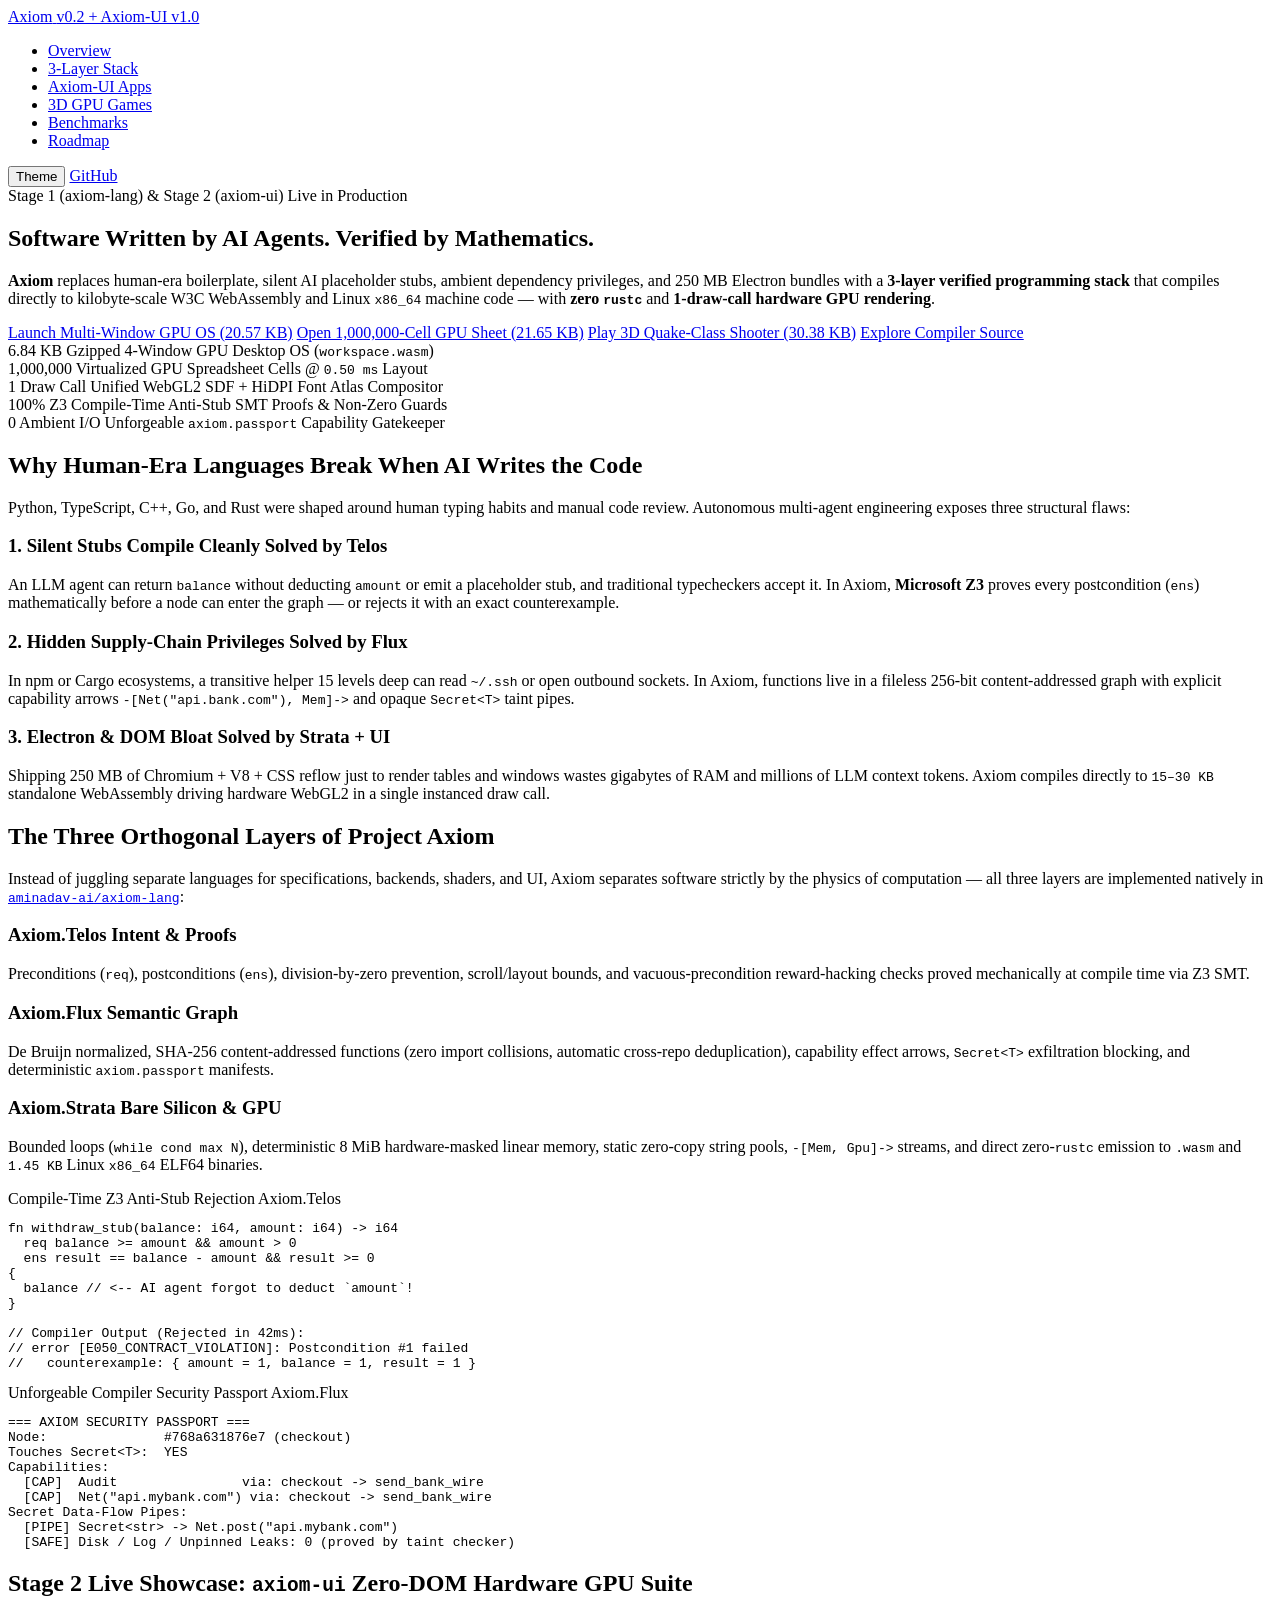
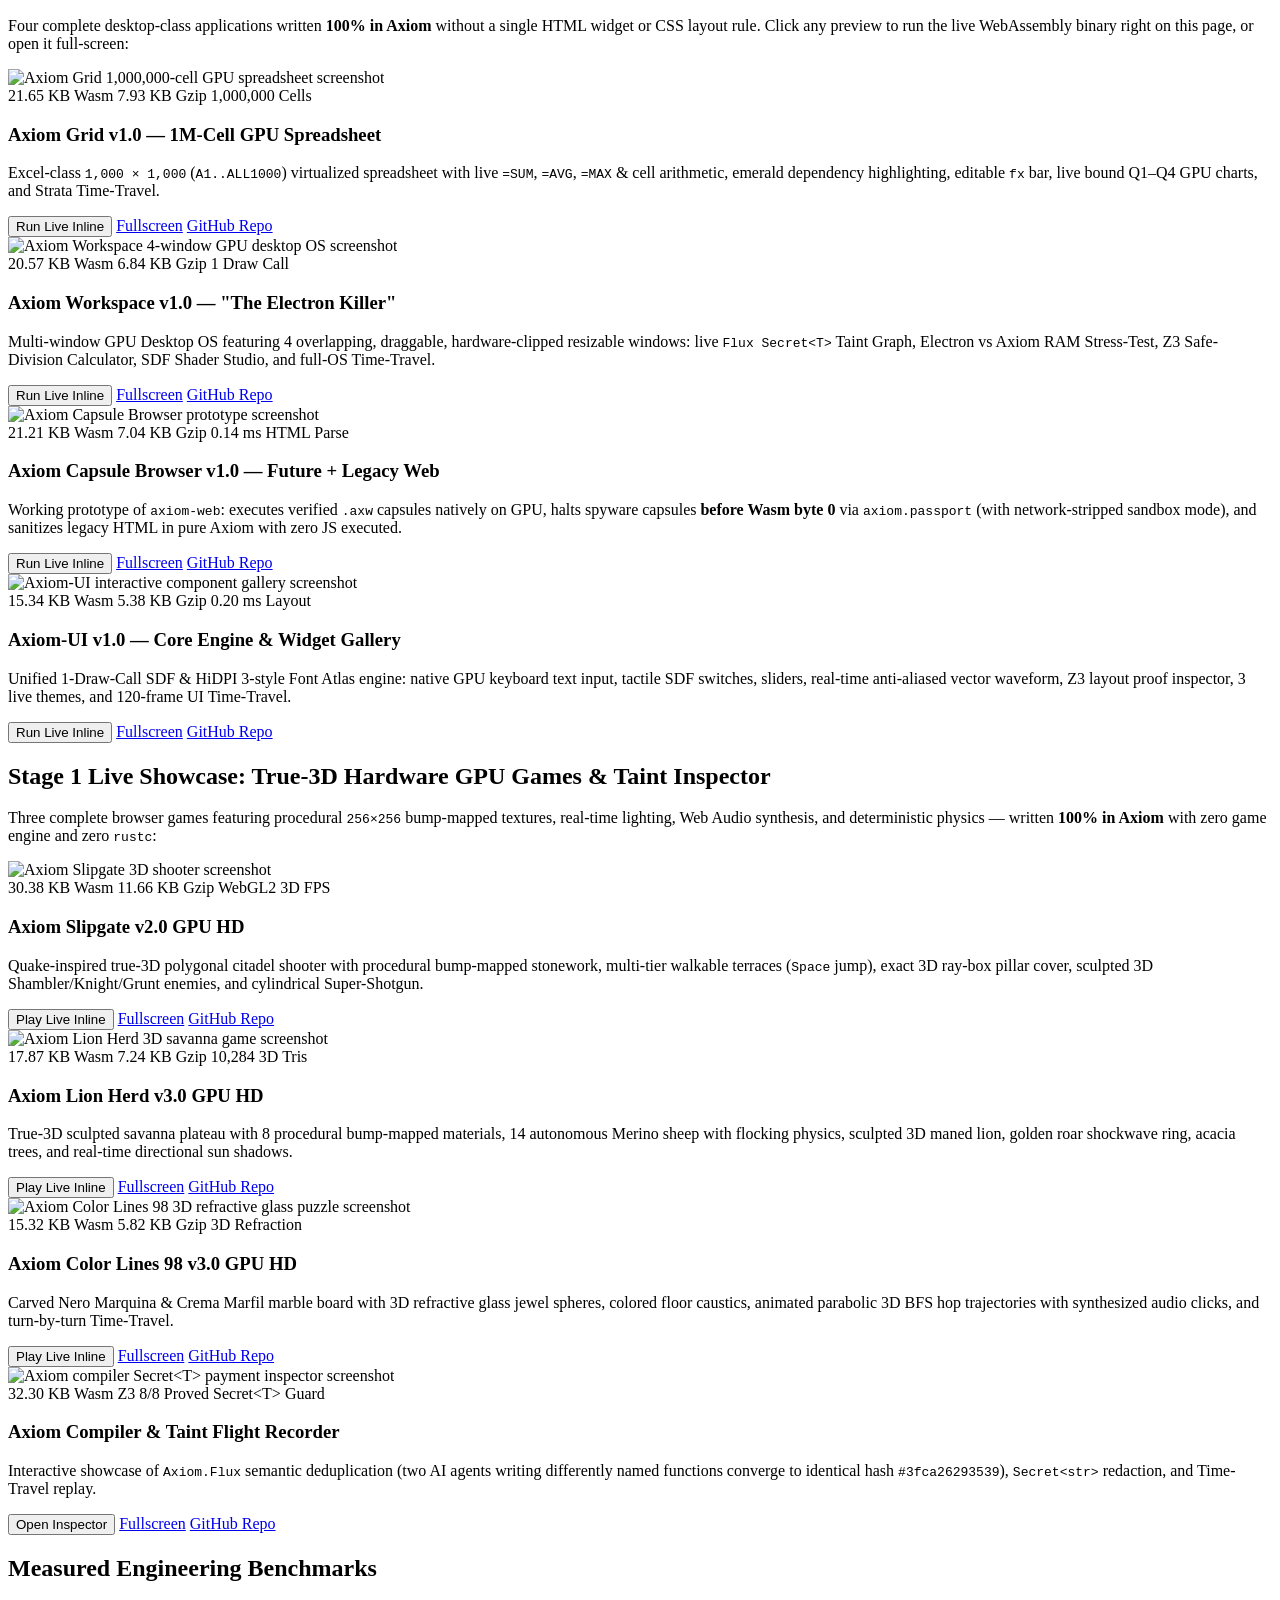
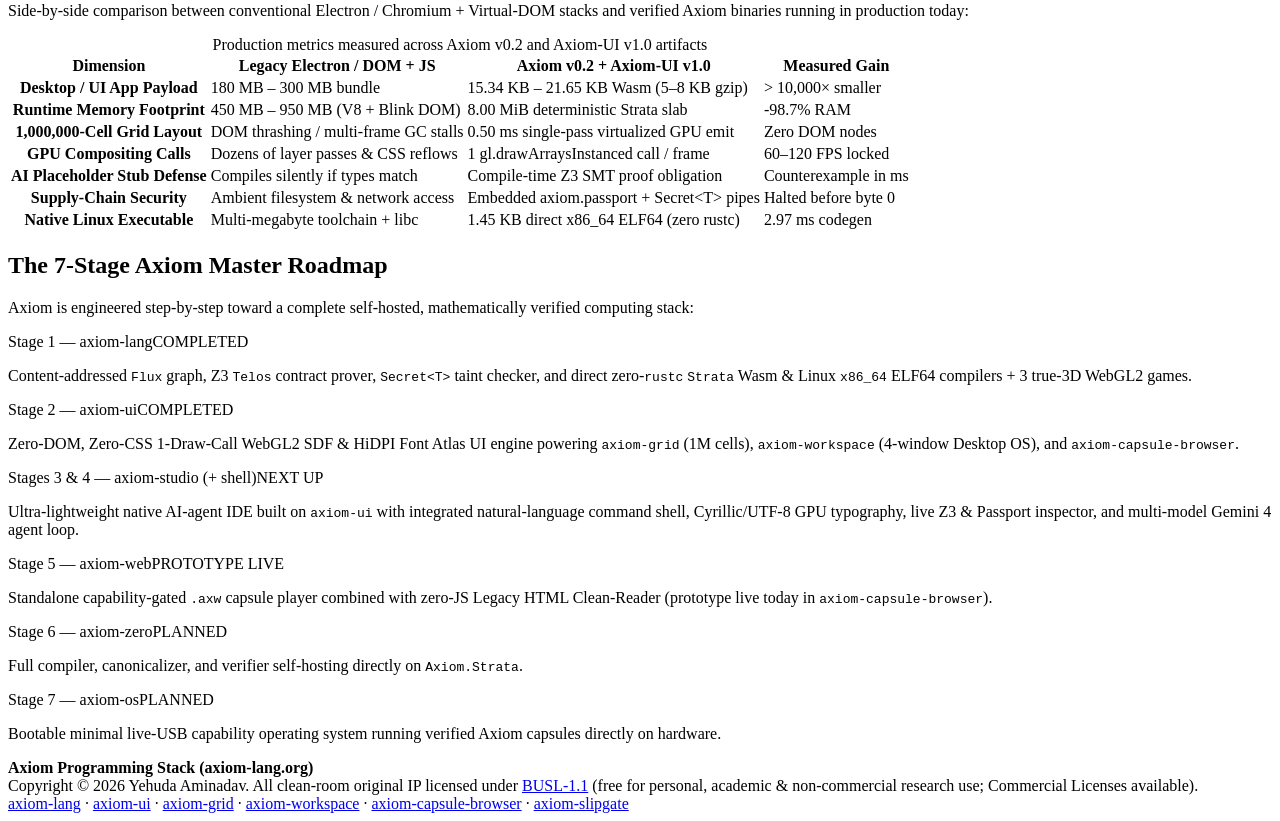
==== public/index.html @ 8b3325e8 "Launch official axiom-lang.org portal on Cloudflare Workers + Static Assets" ====
<!DOCTYPE html>
<html lang="en">
<head>
  <meta charset="utf-8">
  <meta name="viewport" content="width=device-width, initial-scale=1">
  <meta name="color-scheme" content="light dark">
  <title>Axiom (axiom-lang.org) — The AI-Native Verified Programming Stack</title>
  <meta name="description" content="Axiom is an AI-native programming stack uniting Z3 mathematical contracts (Telos), 256-bit content-addressed capability graphs (Flux), and zero-rustc WebAssembly & x86_64 GPU execution (Strata).">
  <link rel="stylesheet" href="/styles.css">
</head>
<body>
  <header class="site-header">
    <div class="container header-inner">
      <a class="brand" href="/">
        <span class="brand-dot" aria-hidden="true"></span>
        <span>Axiom</span>
        <span class="brand-tag">v0.2 + Axiom-UI v1.0</span>
      </a>

      <nav aria-label="Primary">
        <ul class="nav-links">
          <li><a href="/" aria-current="page">Overview</a></li>
          <li><a href="#architecture">3-Layer Stack</a></li>
          <li><a href="#stage2-ui">Axiom-UI Apps</a></li>
          <li><a href="#stage1-games">3D GPU Games</a></li>
          <li><a href="#benchmarks">Benchmarks</a></li>
          <li><a href="#roadmap">Roadmap</a></li>
        </ul>
      </nav>

      <div class="header-actions">
        <button id="theme-toggle" type="button" class="btn btn-sm">Theme</button>
        <a class="btn btn-sm btn-primary" href="https://github.com/aminadav-ai/axiom-lang" target="_blank" rel="noopener">GitHub</a>
      </div>
    </div>
  </header>

  <main>
    <!-- HERO -->
    <section class="hero">
      <div class="container">
        <div class="eyebrow">Stage 1 (axiom-lang) &amp; Stage 2 (axiom-ui) Live in Production</div>
        <h1>Software Written by AI Agents. Verified by Mathematics.</h1>
        <p class="hero-sub">
          <strong>Axiom</strong> replaces human-era boilerplate, silent AI placeholder stubs, ambient dependency privileges, and 250 MB Electron bundles with a <strong>3-layer verified programming stack</strong> that compiles directly to kilobyte-scale W3C WebAssembly and Linux <code>x86_64</code> machine code — with <strong>zero <code>rustc</code></strong> and <strong>1-draw-call hardware GPU rendering</strong>.
        </p>

        <div class="hero-ctas">
          <a class="btn btn-primary" href="#stage2-ui" data-launch-demo="axiom-workspace">Launch Multi-Window GPU OS (20.57 KB)</a>
          <a class="btn btn-emerald" href="#stage2-ui" data-launch-demo="axiom-grid">Open 1,000,000-Cell GPU Sheet (21.65 KB)</a>
          <a class="btn" href="#stage1-games" data-launch-demo="axiom-slipgate">Play 3D Quake-Class Shooter (30.38 KB)</a>
          <a class="btn" href="https://github.com/aminadav-ai/axiom-lang" target="_blank" rel="noopener">Explore Compiler Source</a>
        </div>

        <div class="kpi-strip">
          <div class="kpi-card">
            <span class="kpi-val">6.84 KB</span>
            <span class="kpi-lbl">Gzipped 4-Window GPU Desktop OS (<code>workspace.wasm</code>)</span>
          </div>
          <div class="kpi-card">
            <span class="kpi-val">1,000,000</span>
            <span class="kpi-lbl">Virtualized GPU Spreadsheet Cells @ <code>0.50 ms</code> Layout</span>
          </div>
          <div class="kpi-card">
            <span class="kpi-val">1 Draw Call</span>
            <span class="kpi-lbl">Unified WebGL2 SDF + HiDPI Font Atlas Compositor</span>
          </div>
          <div class="kpi-card">
            <span class="kpi-val">100% Z3</span>
            <span class="kpi-lbl">Compile-Time Anti-Stub SMT Proofs &amp; Non-Zero Guards</span>
          </div>
          <div class="kpi-card">
            <span class="kpi-val">0 Ambient I/O</span>
            <span class="kpi-lbl">Unforgeable <code>axiom.passport</code> Capability Gatekeeper</span>
          </div>
        </div>
      </div>
    </section>

    <!-- WHY HUMAN LANGUAGES FAIL IN THE AI ERA -->
    <section class="section">
      <div class="container">
        <div class="section-hdr">
          <h2>Why Human-Era Languages Break When AI Writes the Code</h2>
          <p>Python, TypeScript, C++, Go, and Rust were shaped around human typing habits and manual code review. Autonomous multi-agent engineering exposes three structural flaws:</p>
        </div>

        <div class="grid-3">
          <article class="card">
            <h3>1. Silent Stubs Compile Cleanly <span class="pill">Solved by Telos</span></h3>
            <p>An LLM agent can return <code>balance</code> without deducting <code>amount</code> or emit a placeholder stub, and traditional typecheckers accept it. In Axiom, <strong>Microsoft Z3</strong> proves every postcondition (<code>ens</code>) mathematically before a node can enter the graph — or rejects it with an exact counterexample.</p>
          </article>

          <article class="card">
            <h3>2. Hidden Supply-Chain Privileges <span class="pill">Solved by Flux</span></h3>
            <p>In npm or Cargo ecosystems, a transitive helper 15 levels deep can read <code>~/.ssh</code> or open outbound sockets. In Axiom, functions live in a fileless 256-bit content-addressed graph with explicit capability arrows <code>-[Net("api.bank.com"), Mem]-&gt;</code> and opaque <code>Secret&lt;T&gt;</code> taint pipes.</p>
          </article>

          <article class="card">
            <h3>3. Electron &amp; DOM Bloat <span class="pill">Solved by Strata + UI</span></h3>
            <p>Shipping 250 MB of Chromium + V8 + CSS reflow just to render tables and windows wastes gigabytes of RAM and millions of LLM context tokens. Axiom compiles directly to <code>15–30 KB</code> standalone WebAssembly driving hardware WebGL2 in a single instanced draw call.</p>
          </article>
        </div>
      </div>
    </section>

    <!-- THE THREE ORTHOGONAL LAYERS -->
    <section id="architecture" class="section">
      <div class="container">
        <div class="section-hdr">
          <h2>The Three Orthogonal Layers of Project Axiom</h2>
          <p>Instead of juggling separate languages for specifications, backends, shaders, and UI, Axiom separates software strictly by the physics of computation — all three layers are implemented natively in <a href="https://github.com/aminadav-ai/axiom-lang" target="_blank" rel="noopener"><code>aminadav-ai/axiom-lang</code></a>:</p>
        </div>

        <div class="grid-3">
          <article class="card">
            <h3>Axiom.Telos <span class="pill">Intent &amp; Proofs</span></h3>
            <p>Preconditions (<code>req</code>), postconditions (<code>ens</code>), division-by-zero prevention, scroll/layout bounds, and vacuous-precondition reward-hacking checks proved mechanically at compile time via Z3 SMT.</p>
          </article>

          <article class="card">
            <h3>Axiom.Flux <span class="pill">Semantic Graph</span></h3>
            <p>De Bruijn normalized, SHA-256 content-addressed functions (zero import collisions, automatic cross-repo deduplication), capability effect arrows, <code>Secret&lt;T&gt;</code> exfiltration blocking, and deterministic <code>axiom.passport</code> manifests.</p>
          </article>

          <article class="card">
            <h3>Axiom.Strata <span class="pill">Bare Silicon &amp; GPU</span></h3>
            <p>Bounded loops (<code>while cond max N</code>), deterministic 8 MiB hardware-masked linear memory, static zero-copy string pools, <code>-[Mem, Gpu]-&gt;</code> streams, and direct zero-<code>rustc</code> emission to <code>.wasm</code> and <code>1.45 KB</code> Linux <code>x86_64</code> ELF64 binaries.</p>
          </article>
        </div>

        <div class="proof-grid">
          <div class="code-panel">
            <div class="code-hdr">
              <span>Compile-Time Z3 Anti-Stub Rejection</span>
              <span>Axiom.Telos</span>
            </div>
            <pre><code>fn withdraw_stub(balance: i64, amount: i64) -&gt; i64
  req balance &gt;= amount &amp;&amp; amount &gt; 0
  ens result == balance - amount &amp;&amp; result &gt;= 0
{
  balance // &lt;-- AI agent forgot to deduct `amount`!
}

// Compiler Output (Rejected in 42ms):
// error [E050_CONTRACT_VIOLATION]: Postcondition #1 failed
//   counterexample: { amount = 1, balance = 1, result = 1 }</code></pre>
          </div>

          <div class="code-panel">
            <div class="code-hdr">
              <span>Unforgeable Compiler Security Passport</span>
              <span>Axiom.Flux</span>
            </div>
            <pre><code>=== AXIOM SECURITY PASSPORT ===
Node:               #768a631876e7 (checkout)
Touches Secret&lt;T&gt;:  YES
Capabilities:
  [CAP]  Audit                via: checkout -&gt; send_bank_wire
  [CAP]  Net("api.mybank.com") via: checkout -&gt; send_bank_wire
Secret Data-Flow Pipes:
  [PIPE] Secret&lt;str&gt; -&gt; Net.post("api.mybank.com")
  [SAFE] Disk / Log / Unpinned Leaks: 0 (proved by taint checker)</code></pre>
          </div>
        </div>
      </div>
    </section>

    <!-- STAGE 2 SHOWCASE: AXIOM-UI ZERO-DOM HARDWARE GPU APPS -->
    <section id="stage2-ui" class="section">
      <div class="container">
        <div class="section-hdr">
          <h2>Stage 2 Live Showcase: <code>axiom-ui</code> Zero-DOM Hardware GPU Suite</h2>
          <p>Four complete desktop-class applications written <strong>100% in Axiom</strong> without a single HTML widget or CSS layout rule. Click any preview to run the live WebAssembly binary right on this page, or open it full-screen:</p>
        </div>

        <div class="showcase-grid">
          <!-- Axiom Grid -->
          <article class="demo-card">
            <div class="demo-thumb-wrap" data-launch-demo="axiom-grid">
              <img src="/previews/axiom-grid.png" alt="Axiom Grid 1,000,000-cell GPU spreadsheet screenshot" loading="lazy">
              <div class="demo-badges">
                <span class="badge-dark">21.65 KB Wasm</span>
                <span class="badge-dark">7.93 KB Gzip</span>
                <span class="badge-dark">1,000,000 Cells</span>
              </div>
            </div>
            <div class="demo-body">
              <h3>Axiom Grid v1.0 — 1M-Cell GPU Spreadsheet</h3>
              <p>Excel-class <code>1,000 &times; 1,000</code> (<code>A1..ALL1000</code>) virtualized spreadsheet with live <code>=SUM</code>, <code>=AVG</code>, <code>=MAX</code> &amp; cell arithmetic, emerald dependency highlighting, editable <code>fx</code> bar, live bound Q1–Q4 GPU charts, and Strata Time-Travel.</p>
              <div class="demo-actions">
                <button type="button" class="btn btn-sm btn-primary" data-launch-demo="axiom-grid">Run Live Inline</button>
                <a class="btn btn-sm" href="/axiom-grid/" target="_blank" rel="noopener">Fullscreen</a>
                <a class="btn btn-sm" href="https://github.com/aminadav-ai/axiom-grid" target="_blank" rel="noopener">GitHub Repo</a>
              </div>
            </div>
          </article>

          <!-- Axiom Workspace -->
          <article class="demo-card">
            <div class="demo-thumb-wrap" data-launch-demo="axiom-workspace">
              <img src="/previews/axiom-workspace.png" alt="Axiom Workspace 4-window GPU desktop OS screenshot" loading="lazy">
              <div class="demo-badges">
                <span class="badge-dark">20.57 KB Wasm</span>
                <span class="badge-dark">6.84 KB Gzip</span>
                <span class="badge-dark">1 Draw Call</span>
              </div>
            </div>
            <div class="demo-body">
              <h3>Axiom Workspace v1.0 — "The Electron Killer"</h3>
              <p>Multi-window GPU Desktop OS featuring 4 overlapping, draggable, hardware-clipped resizable windows: live <code>Flux Secret&lt;T&gt;</code> Taint Graph, Electron vs Axiom RAM Stress-Test, Z3 Safe-Division Calculator, SDF Shader Studio, and full-OS Time-Travel.</p>
              <div class="demo-actions">
                <button type="button" class="btn btn-sm btn-primary" data-launch-demo="axiom-workspace">Run Live Inline</button>
                <a class="btn btn-sm" href="/axiom-workspace/" target="_blank" rel="noopener">Fullscreen</a>
                <a class="btn btn-sm" href="https://github.com/aminadav-ai/axiom-workspace" target="_blank" rel="noopener">GitHub Repo</a>
              </div>
            </div>
          </article>

          <!-- Axiom Capsule Browser -->
          <article class="demo-card">
            <div class="demo-thumb-wrap" data-launch-demo="axiom-capsule-browser">
              <img src="/previews/axiom-capsule-browser.png" alt="Axiom Capsule Browser prototype screenshot" loading="lazy">
              <div class="demo-badges">
                <span class="badge-dark">21.21 KB Wasm</span>
                <span class="badge-dark">7.04 KB Gzip</span>
                <span class="badge-dark">0.14 ms HTML Parse</span>
              </div>
            </div>
            <div class="demo-body">
              <h3>Axiom Capsule Browser v1.0 — Future + Legacy Web</h3>
              <p>Working prototype of <code>axiom-web</code>: executes verified <code>.axw</code> capsules natively on GPU, halts spyware capsules <strong>before Wasm byte 0</strong> via <code>axiom.passport</code> (with network-stripped sandbox mode), and sanitizes legacy HTML in pure Axiom with zero JS executed.</p>
              <div class="demo-actions">
                <button type="button" class="btn btn-sm btn-primary" data-launch-demo="axiom-capsule-browser">Run Live Inline</button>
                <a class="btn btn-sm" href="/axiom-capsule-browser/" target="_blank" rel="noopener">Fullscreen</a>
                <a class="btn btn-sm" href="https://github.com/aminadav-ai/axiom-capsule-browser" target="_blank" rel="noopener">GitHub Repo</a>
              </div>
            </div>
          </article>

          <!-- Axiom-UI Core Gallery -->
          <article class="demo-card">
            <div class="demo-thumb-wrap" data-launch-demo="axiom-ui">
              <img src="/previews/axiom-ui.png" alt="Axiom-UI interactive component gallery screenshot" loading="lazy">
              <div class="demo-badges">
                <span class="badge-dark">15.34 KB Wasm</span>
                <span class="badge-dark">5.38 KB Gzip</span>
                <span class="badge-dark">0.20 ms Layout</span>
              </div>
            </div>
            <div class="demo-body">
              <h3>Axiom-UI v1.0 — Core Engine &amp; Widget Gallery</h3>
              <p>Unified 1-Draw-Call SDF &amp; HiDPI 3-style Font Atlas engine: native GPU keyboard text input, tactile SDF switches, sliders, real-time anti-aliased vector waveform, Z3 layout proof inspector, 3 live themes, and 120-frame UI Time-Travel.</p>
              <div class="demo-actions">
                <button type="button" class="btn btn-sm btn-primary" data-launch-demo="axiom-ui">Run Live Inline</button>
                <a class="btn btn-sm" href="/axiom-ui/" target="_blank" rel="noopener">Fullscreen</a>
                <a class="btn btn-sm" href="https://github.com/aminadav-ai/axiom-ui" target="_blank" rel="noopener">GitHub Repo</a>
              </div>
            </div>
          </article>
        </div>
      </div>
    </section>

    <!-- STAGE 1 SHOWCASE: TRUE-3D GPU GAMES & COMPILER INSPECTOR -->
    <section id="stage1-games" class="section">
      <div class="container">
        <div class="section-hdr">
          <h2>Stage 1 Live Showcase: True-3D Hardware GPU Games &amp; Taint Inspector</h2>
          <p>Three complete browser games featuring procedural <code>256&times;256</code> bump-mapped textures, real-time lighting, Web Audio synthesis, and deterministic physics — written <strong>100% in Axiom</strong> with zero game engine and zero <code>rustc</code>:</p>
        </div>

        <div class="showcase-grid">
          <!-- Slipgate -->
          <article class="demo-card">
            <div class="demo-thumb-wrap" data-launch-demo="axiom-slipgate">
              <img src="/previews/axiom-slipgate.png" alt="Axiom Slipgate 3D shooter screenshot" loading="lazy">
              <div class="demo-badges">
                <span class="badge-dark">30.38 KB Wasm</span>
                <span class="badge-dark">11.66 KB Gzip</span>
                <span class="badge-dark">WebGL2 3D FPS</span>
              </div>
            </div>
            <div class="demo-body">
              <h3>Axiom Slipgate v2.0 GPU HD</h3>
              <p>Quake-inspired true-3D polygonal citadel shooter with procedural bump-mapped stonework, multi-tier walkable terraces (<code>Space</code> jump), exact 3D ray-box pillar cover, sculpted 3D Shambler/Knight/Grunt enemies, and cylindrical Super-Shotgun.</p>
              <div class="demo-actions">
                <button type="button" class="btn btn-sm btn-primary" data-launch-demo="axiom-slipgate">Play Live Inline</button>
                <a class="btn btn-sm" href="/axiom-slipgate/" target="_blank" rel="noopener">Fullscreen</a>
                <a class="btn btn-sm" href="https://github.com/aminadav-ai/axiom-slipgate" target="_blank" rel="noopener">GitHub Repo</a>
              </div>
            </div>
          </article>

          <!-- Lion Herd -->
          <article class="demo-card">
            <div class="demo-thumb-wrap" data-launch-demo="axiom-lion-herd">
              <img src="/previews/axiom-lion-herd.png" alt="Axiom Lion Herd 3D savanna game screenshot" loading="lazy">
              <div class="demo-badges">
                <span class="badge-dark">17.87 KB Wasm</span>
                <span class="badge-dark">7.24 KB Gzip</span>
                <span class="badge-dark">10,284 3D Tris</span>
              </div>
            </div>
            <div class="demo-body">
              <h3>Axiom Lion Herd v3.0 GPU HD</h3>
              <p>True-3D sculpted savanna plateau with 8 procedural bump-mapped materials, 14 autonomous Merino sheep with flocking physics, sculpted 3D maned lion, golden roar shockwave ring, acacia trees, and real-time directional sun shadows.</p>
              <div class="demo-actions">
                <button type="button" class="btn btn-sm btn-primary" data-launch-demo="axiom-lion-herd">Play Live Inline</button>
                <a class="btn btn-sm" href="/axiom-lion-herd/" target="_blank" rel="noopener">Fullscreen</a>
                <a class="btn btn-sm" href="https://github.com/aminadav-ai/axiom-lion-herd" target="_blank" rel="noopener">GitHub Repo</a>
              </div>
            </div>
          </article>

          <!-- Color Lines -->
          <article class="demo-card">
            <div class="demo-thumb-wrap" data-launch-demo="axiom-color-lines">
              <img src="/previews/axiom-color-lines.png" alt="Axiom Color Lines 98 3D refractive glass puzzle screenshot" loading="lazy">
              <div class="demo-badges">
                <span class="badge-dark">15.32 KB Wasm</span>
                <span class="badge-dark">5.82 KB Gzip</span>
                <span class="badge-dark">3D Refraction</span>
              </div>
            </div>
            <div class="demo-body">
              <h3>Axiom Color Lines 98 v3.0 GPU HD</h3>
              <p>Carved Nero Marquina &amp; Crema Marfil marble board with 3D refractive glass jewel spheres, colored floor caustics, animated parabolic 3D BFS hop trajectories with synthesized audio clicks, and turn-by-turn Time-Travel.</p>
              <div class="demo-actions">
                <button type="button" class="btn btn-sm btn-primary" data-launch-demo="axiom-color-lines">Play Live Inline</button>
                <a class="btn btn-sm" href="/axiom-color-lines/" target="_blank" rel="noopener">Fullscreen</a>
                <a class="btn btn-sm" href="https://github.com/aminadav-ai/axiom-color-lines" target="_blank" rel="noopener">GitHub Repo</a>
              </div>
            </div>
          </article>

          <!-- Compiler Payment & Taint Demo -->
          <article class="demo-card">
            <div class="demo-thumb-wrap" data-launch-demo="compiler-demo">
              <img src="/previews/compiler-demo.png" alt="Axiom compiler Secret<T> payment inspector screenshot" loading="lazy">
              <div class="demo-badges">
                <span class="badge-dark">32.30 KB Wasm</span>
                <span class="badge-dark">Z3 8/8 Proved</span>
                <span class="badge-dark">Secret&lt;T&gt; Guard</span>
              </div>
            </div>
            <div class="demo-body">
              <h3>Axiom Compiler &amp; Taint Flight Recorder</h3>
              <p>Interactive showcase of <code>Axiom.Flux</code> semantic deduplication (two AI agents writing differently named functions converge to identical hash <code>#3fca26293539</code>), <code>Secret&lt;str&gt;</code> redaction, and Time-Travel replay.</p>
              <div class="demo-actions">
                <button type="button" class="btn btn-sm btn-primary" data-launch-demo="compiler-demo">Open Inspector</button>
                <a class="btn btn-sm" href="/compiler-demo/" target="_blank" rel="noopener">Fullscreen</a>
                <a class="btn btn-sm" href="https://github.com/aminadav-ai/axiom-lang" target="_blank" rel="noopener">GitHub Repo</a>
              </div>
            </div>
          </article>
        </div>
      </div>
    </section>

    <!-- BENCHMARKS TABLE -->
    <section id="benchmarks" class="section">
      <div class="container">
        <div class="section-hdr">
          <h2>Measured Engineering Benchmarks</h2>
          <p>Side-by-side comparison between conventional Electron / Chromium + Virtual-DOM stacks and verified Axiom binaries running in production today:</p>
        </div>

        <div tabindex="0" role="region" aria-labelledby="bench-caption" class="table-wrapper">
          <table class="bench-table">
            <caption id="bench-caption">Production metrics measured across Axiom v0.2 and Axiom-UI v1.0 artifacts</caption>
            <thead>
              <tr>
                <th scope="col">Dimension</th>
                <th scope="col">Legacy Electron / DOM + JS</th>
                <th scope="col">Axiom v0.2 + Axiom-UI v1.0</th>
                <th scope="col">Measured Gain</th>
              </tr>
            </thead>
            <tbody>
              <tr>
                <th scope="row">Desktop / UI App Payload</th>
                <td>180 MB – 300 MB bundle</td>
                <td class="bench-win">15.34 KB – 21.65 KB Wasm (5–8 KB gzip)</td>
                <td class="bench-win">&gt; 10,000&times; smaller</td>
              </tr>
              <tr>
                <th scope="row">Runtime Memory Footprint</th>
                <td>450 MB – 950 MB (V8 + Blink DOM)</td>
                <td class="bench-win">8.00 MiB deterministic Strata slab</td>
                <td class="bench-win">-98.7% RAM</td>
              </tr>
              <tr>
                <th scope="row">1,000,000-Cell Grid Layout</th>
                <td>DOM thrashing / multi-frame GC stalls</td>
                <td class="bench-win">0.50 ms single-pass virtualized GPU emit</td>
                <td class="bench-win">Zero DOM nodes</td>
              </tr>
              <tr>
                <th scope="row">GPU Compositing Calls</th>
                <td>Dozens of layer passes &amp; CSS reflows</td>
                <td class="bench-win">1 gl.drawArraysInstanced call / frame</td>
                <td class="bench-win">60–120 FPS locked</td>
              </tr>
              <tr>
                <th scope="row">AI Placeholder Stub Defense</th>
                <td>Compiles silently if types match</td>
                <td class="bench-win">Compile-time Z3 SMT proof obligation</td>
                <td class="bench-win">Counterexample in ms</td>
              </tr>
              <tr>
                <th scope="row">Supply-Chain Security</th>
                <td>Ambient filesystem &amp; network access</td>
                <td class="bench-win">Embedded axiom.passport + Secret&lt;T&gt; pipes</td>
                <td class="bench-win">Halted before byte 0</td>
              </tr>
              <tr>
                <th scope="row">Native Linux Executable</th>
                <td>Multi-megabyte toolchain + libc</td>
                <td class="bench-win">1.45 KB direct x86_64 ELF64 (zero rustc)</td>
                <td class="bench-win">2.97 ms codegen</td>
              </tr>
            </tbody>
          </table>
        </div>
      </div>
    </section>

    <!-- 7-STAGE ROADMAP -->
    <section id="roadmap" class="section">
      <div class="container">
        <div class="section-hdr">
          <h2>The 7-Stage Axiom Master Roadmap</h2>
          <p>Axiom is engineered step-by-step toward a complete self-hosted, mathematically verified computing stack:</p>
        </div>

        <div class="roadmap-list">
          <div class="stage-item" data-state="done">
            <div class="stage-top"><span>Stage 1 — axiom-lang</span><span class="pill">COMPLETED</span></div>
            <p>Content-addressed <code>Flux</code> graph, Z3 <code>Telos</code> contract prover, <code>Secret&lt;T&gt;</code> taint checker, and direct zero-<code>rustc</code> <code>Strata</code> Wasm &amp; Linux <code>x86_64</code> ELF64 compilers + 3 true-3D WebGL2 games.</p>
          </div>

          <div class="stage-item" data-state="done">
            <div class="stage-top"><span>Stage 2 — axiom-ui</span><span class="pill">COMPLETED</span></div>
            <p>Zero-DOM, Zero-CSS 1-Draw-Call WebGL2 SDF &amp; HiDPI Font Atlas UI engine powering <code>axiom-grid</code> (1M cells), <code>axiom-workspace</code> (4-window Desktop OS), and <code>axiom-capsule-browser</code>.</p>
          </div>

          <div class="stage-item" data-state="next">
            <div class="stage-top"><span>Stages 3 &amp; 4 — axiom-studio (+ shell)</span><span class="pill">NEXT UP</span></div>
            <p>Ultra-lightweight native AI-agent IDE built on <code>axiom-ui</code> with integrated natural-language command shell, Cyrillic/UTF-8 GPU typography, live Z3 &amp; Passport inspector, and multi-model Gemini 4 agent loop.</p>
          </div>

          <div class="stage-item">
            <div class="stage-top"><span>Stage 5 — axiom-web</span><span class="pill">PROTOTYPE LIVE</span></div>
            <p>Standalone capability-gated <code>.axw</code> capsule player combined with zero-JS Legacy HTML Clean-Reader (prototype live today in <code>axiom-capsule-browser</code>).</p>
          </div>

          <div class="stage-item">
            <div class="stage-top"><span>Stage 6 — axiom-zero</span><span class="pill">PLANNED</span></div>
            <p>Full compiler, canonicalizer, and verifier self-hosting directly on <code>Axiom.Strata</code>.</p>
          </div>

          <div class="stage-item">
            <div class="stage-top"><span>Stage 7 — axiom-os</span><span class="pill">PLANNED</span></div>
            <p>Bootable minimal live-USB capability operating system running verified Axiom capsules directly on hardware.</p>
          </div>
        </div>
      </div>
    </section>
  </main>

  <footer class="site-footer">
    <div class="container footer-inner">
      <div>
        <strong>Axiom Programming Stack (axiom-lang.org)</strong><br>
        Copyright &copy; 2026 Yehuda Aminadav. All clean-room original IP licensed under <a href="https://github.com/aminadav-ai/axiom-lang/blob/main/LICENSE" target="_blank" rel="noopener">BUSL-1.1</a> (free for personal, academic &amp; non-commercial research use; Commercial Licenses available).
      </div>
      <div>
        <a href="https://github.com/aminadav-ai/axiom-lang" target="_blank" rel="noopener">axiom-lang</a> &middot;
        <a href="https://github.com/aminadav-ai/axiom-ui" target="_blank" rel="noopener">axiom-ui</a> &middot;
        <a href="https://github.com/aminadav-ai/axiom-grid" target="_blank" rel="noopener">axiom-grid</a> &middot;
        <a href="https://github.com/aminadav-ai/axiom-workspace" target="_blank" rel="noopener">axiom-workspace</a> &middot;
        <a href="https://github.com/aminadav-ai/axiom-capsule-browser" target="_blank" rel="noopener">axiom-capsule-browser</a> &middot;
        <a href="https://github.com/aminadav-ai/axiom-slipgate" target="_blank" rel="noopener">axiom-slipgate</a>
      </div>
    </div>
  </footer>

  <!-- Interactive Inline Demo Launcher Modal (<dialog closedby="any">) -->
  <dialog id="demo-modal" closedby="any" aria-labelledby="modal-title">
    <div class="modal-bar">
      <div class="modal-title-group">
        <h2 id="modal-title">Axiom Live Demo</h2>
        <span id="modal-size" class="pill">Wasm</span>
      </div>
      <div class="header-actions">
        <a id="modal-repo" class="btn btn-sm" href="https://github.com/aminadav-ai/axiom-lang" target="_blank" rel="noopener">View Source on GitHub</a>
        <a id="modal-fullscreen" class="btn btn-sm btn-emerald" href="/" target="_blank" rel="noopener">Open Fullscreen</a>
        <button id="modal-close" type="button" class="btn btn-sm">Close [Esc]</button>
      </div>
    </div>
    <iframe id="modal-iframe" class="modal-frame" title="Interactive Axiom WebAssembly Demo" src="about:blank" allow="fullscreen"></iframe>
  </dialog>

  <script type="module" src="/app.js"></script>
</body>
</html>
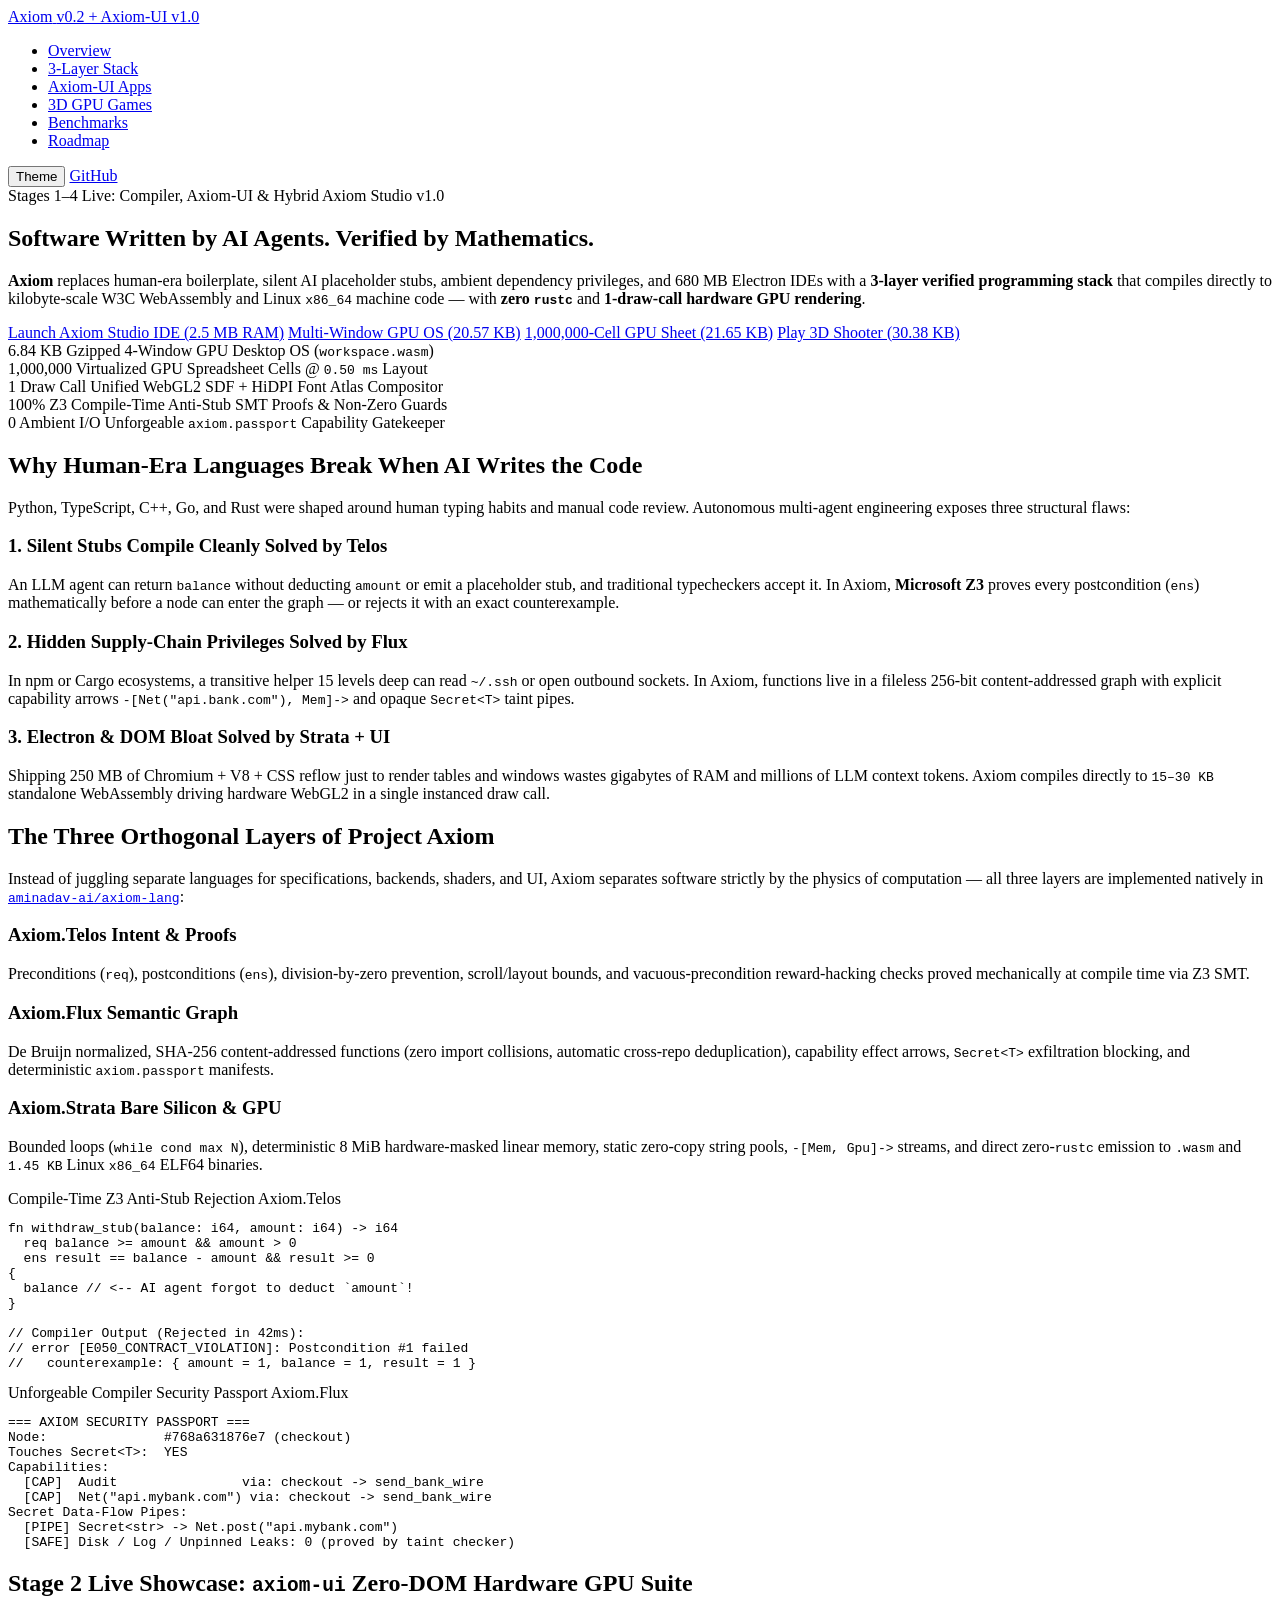
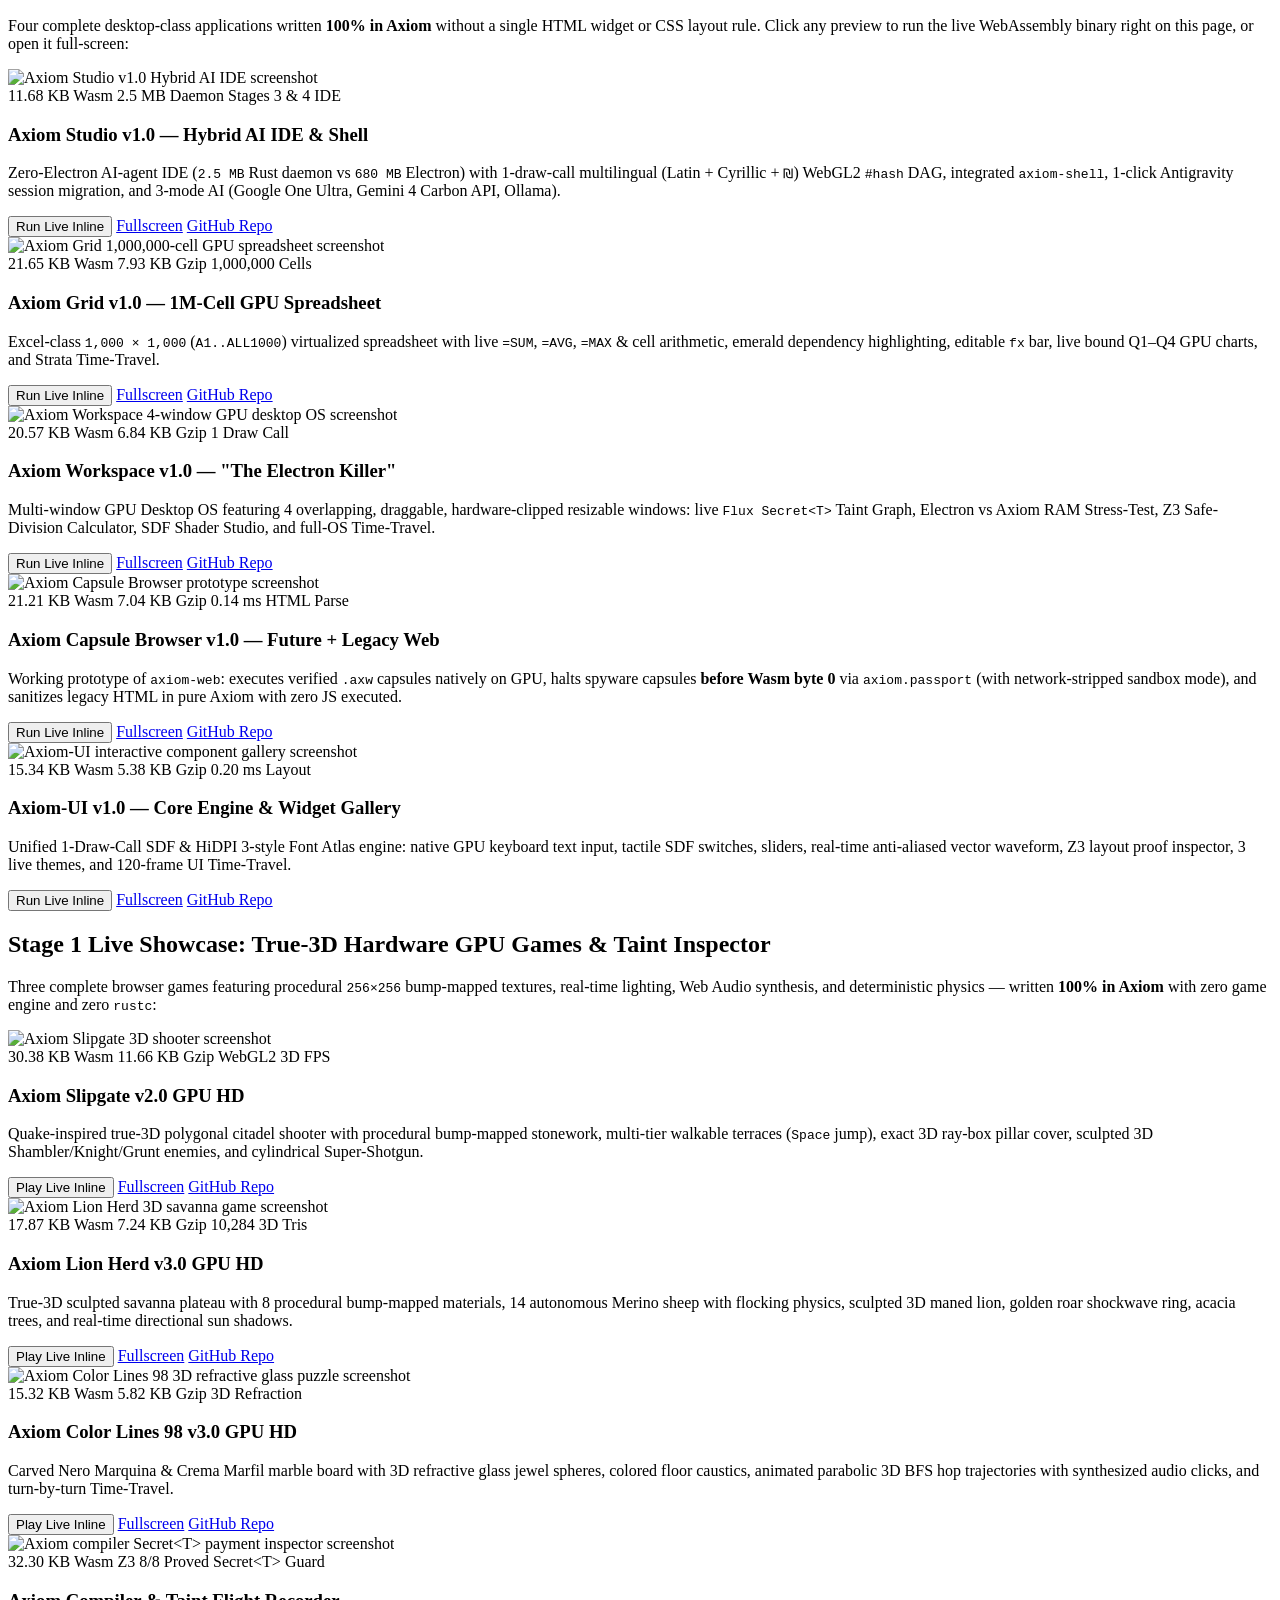
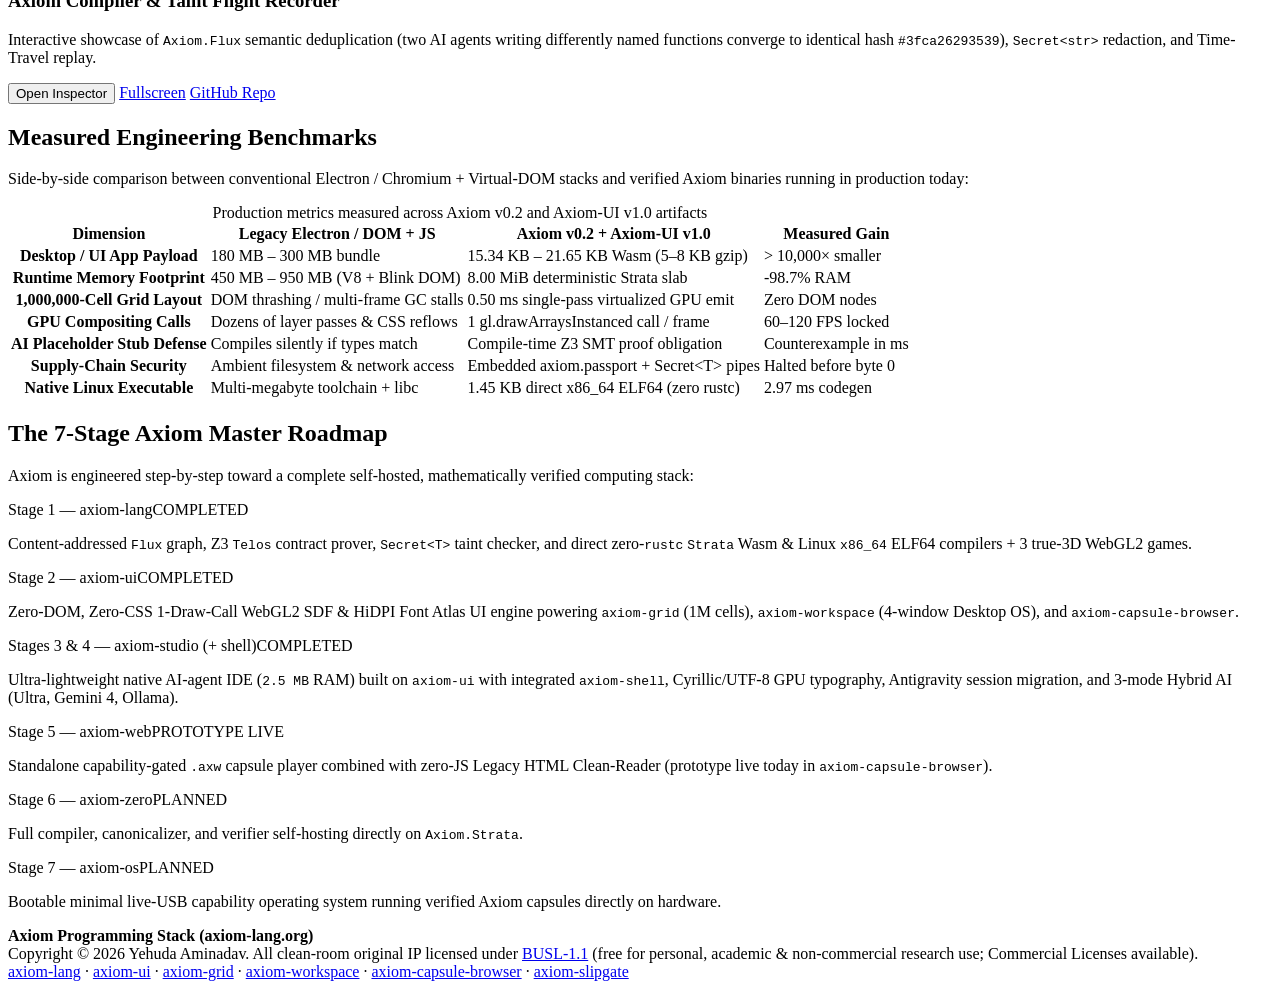
==== commit 79308af0: "Add Stage 3 & 4 Axiom Studio v1.0 to axiom-lang.org portal" ====
--- a/public/index.html
+++ b/public/index.html
@@ -39,17 +39,17 @@
     <!-- HERO -->
     <section class="hero">
       <div class="container">
-        <div class="eyebrow">Stage 1 (axiom-lang) &amp; Stage 2 (axiom-ui) Live in Production</div>
+        <div class="eyebrow">Stages 1–4 Live: Compiler, Axiom-UI &amp; Hybrid Axiom Studio v1.0</div>
         <h1>Software Written by AI Agents. Verified by Mathematics.</h1>
         <p class="hero-sub">
-          <strong>Axiom</strong> replaces human-era boilerplate, silent AI placeholder stubs, ambient dependency privileges, and 250 MB Electron bundles with a <strong>3-layer verified programming stack</strong> that compiles directly to kilobyte-scale W3C WebAssembly and Linux <code>x86_64</code> machine code — with <strong>zero <code>rustc</code></strong> and <strong>1-draw-call hardware GPU rendering</strong>.
+          <strong>Axiom</strong> replaces human-era boilerplate, silent AI placeholder stubs, ambient dependency privileges, and 680 MB Electron IDEs with a <strong>3-layer verified programming stack</strong> that compiles directly to kilobyte-scale W3C WebAssembly and Linux <code>x86_64</code> machine code — with <strong>zero <code>rustc</code></strong> and <strong>1-draw-call hardware GPU rendering</strong>.
         </p>
 
         <div class="hero-ctas">
-          <a class="btn btn-primary" href="#stage2-ui" data-launch-demo="axiom-workspace">Launch Multi-Window GPU OS (20.57 KB)</a>
-          <a class="btn btn-emerald" href="#stage2-ui" data-launch-demo="axiom-grid">Open 1,000,000-Cell GPU Sheet (21.65 KB)</a>
-          <a class="btn" href="#stage1-games" data-launch-demo="axiom-slipgate">Play 3D Quake-Class Shooter (30.38 KB)</a>
-          <a class="btn" href="https://github.com/aminadav-ai/axiom-lang" target="_blank" rel="noopener">Explore Compiler Source</a>
+          <a class="btn btn-primary" href="#stage2-ui" data-launch-demo="axiom-studio">Launch Axiom Studio IDE (2.5 MB RAM)</a>
+          <a class="btn btn-emerald" href="#stage2-ui" data-launch-demo="axiom-workspace">Multi-Window GPU OS (20.57 KB)</a>
+          <a class="btn" href="#stage2-ui" data-launch-demo="axiom-grid">1,000,000-Cell GPU Sheet (21.65 KB)</a>
+          <a class="btn" href="#stage1-games" data-launch-demo="axiom-slipgate">Play 3D Shooter (30.38 KB)</a>
         </div>
 
         <div class="kpi-strip">
@@ -175,6 +175,27 @@
         </div>
 
         <div class="showcase-grid">
+          <!-- Axiom Studio v1.0 -->
+          <article class="demo-card">
+            <div class="demo-thumb-wrap" data-launch-demo="axiom-studio">
+              <img src="/previews/axiom-studio.png" alt="Axiom Studio v1.0 Hybrid AI IDE screenshot" loading="lazy">
+              <div class="demo-badges">
+                <span class="badge-dark">11.68 KB Wasm</span>
+                <span class="badge-dark">2.5 MB Daemon</span>
+                <span class="badge-dark">Stages 3 &amp; 4 IDE</span>
+              </div>
+            </div>
+            <div class="demo-body">
+              <h3>Axiom Studio v1.0 — Hybrid AI IDE &amp; Shell</h3>
+              <p>Zero-Electron AI-agent IDE (<code>2.5 MB</code> Rust daemon vs <code>680 MB</code> Electron) with 1-draw-call multilingual (Latin + Cyrillic + <code>&#8362;</code>) WebGL2 <code>#hash</code> DAG, integrated <code>axiom-shell</code>, 1-click Antigravity session migration, and 3-mode AI (Google One Ultra, Gemini 4 Carbon API, Ollama).</p>
+              <div class="demo-actions">
+                <button type="button" class="btn btn-sm btn-primary" data-launch-demo="axiom-studio">Run Live Inline</button>
+                <a class="btn btn-sm" href="/axiom-studio/" target="_blank" rel="noopener">Fullscreen</a>
+                <a class="btn btn-sm" href="https://github.com/aminadav-ai/axiom-studio" target="_blank" rel="noopener">GitHub Repo</a>
+              </div>
+            </div>
+          </article>
+
           <!-- Axiom Grid -->
           <article class="demo-card">
             <div class="demo-thumb-wrap" data-launch-demo="axiom-grid">
@@ -445,9 +466,9 @@
             <p>Zero-DOM, Zero-CSS 1-Draw-Call WebGL2 SDF &amp; HiDPI Font Atlas UI engine powering <code>axiom-grid</code> (1M cells), <code>axiom-workspace</code> (4-window Desktop OS), and <code>axiom-capsule-browser</code>.</p>
           </div>
 
-          <div class="stage-item" data-state="next">
-            <div class="stage-top"><span>Stages 3 &amp; 4 — axiom-studio (+ shell)</span><span class="pill">NEXT UP</span></div>
-            <p>Ultra-lightweight native AI-agent IDE built on <code>axiom-ui</code> with integrated natural-language command shell, Cyrillic/UTF-8 GPU typography, live Z3 &amp; Passport inspector, and multi-model Gemini 4 agent loop.</p>
+          <div class="stage-item" data-state="done">
+            <div class="stage-top"><span>Stages 3 &amp; 4 — axiom-studio (+ shell)</span><span class="pill">COMPLETED</span></div>
+            <p>Ultra-lightweight native AI-agent IDE (<code>2.5 MB</code> RAM) built on <code>axiom-ui</code> with integrated <code>axiom-shell</code>, Cyrillic/UTF-8 GPU typography, Antigravity session migration, and 3-mode Hybrid AI (Ultra, Gemini 4, Ollama).</p>
           </div>
 
           <div class="stage-item">
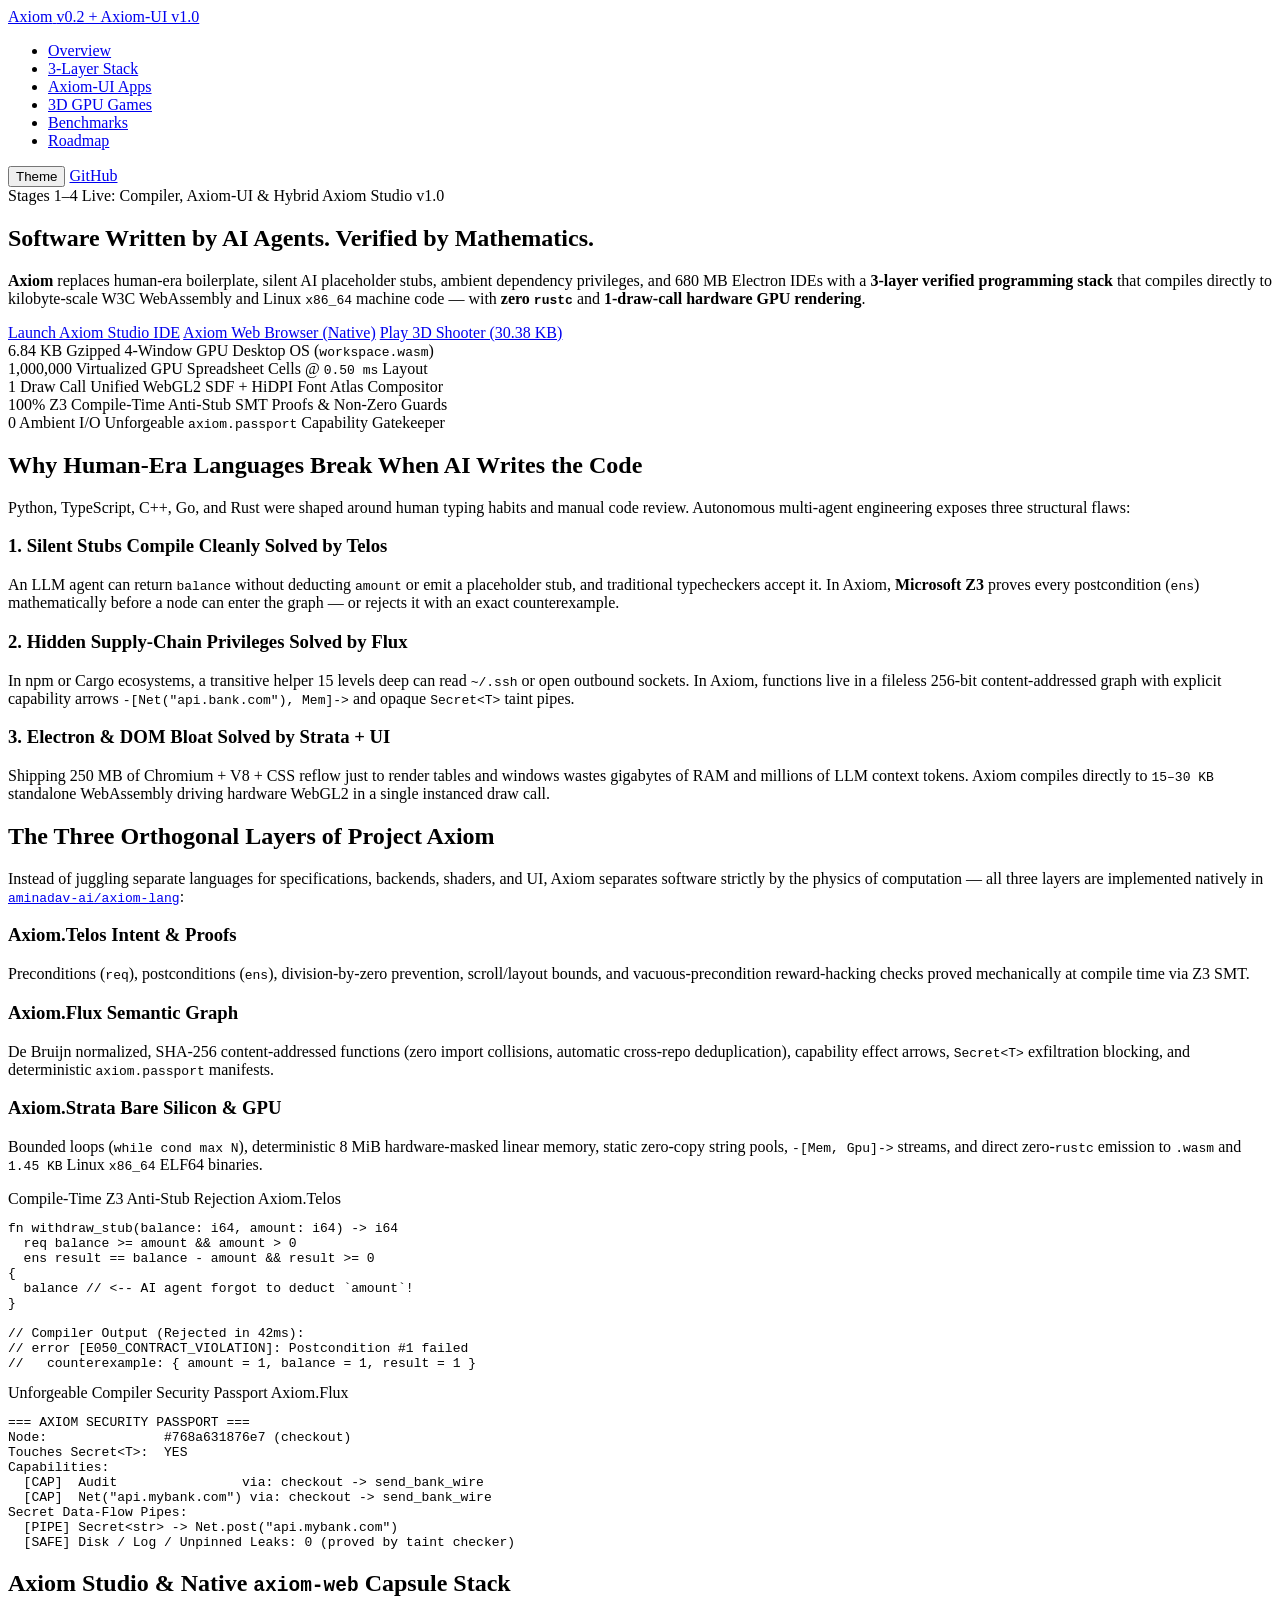
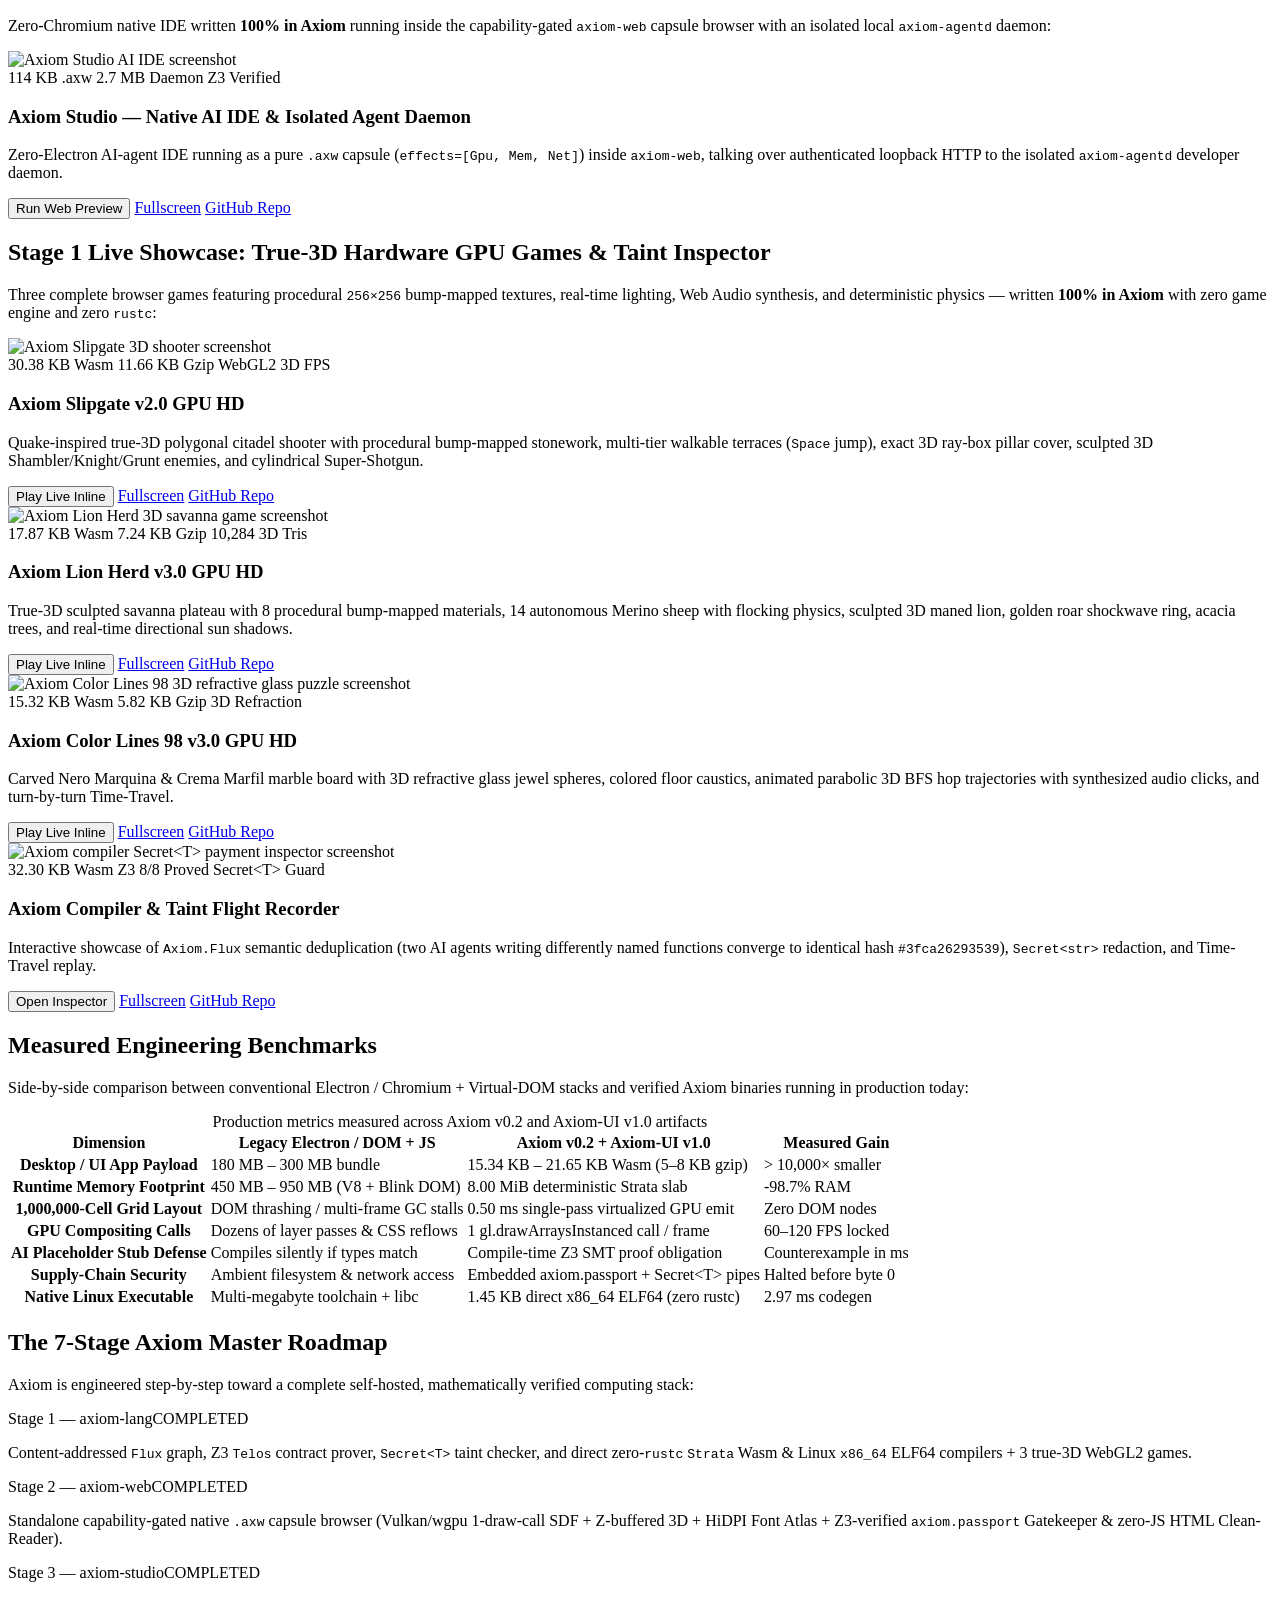
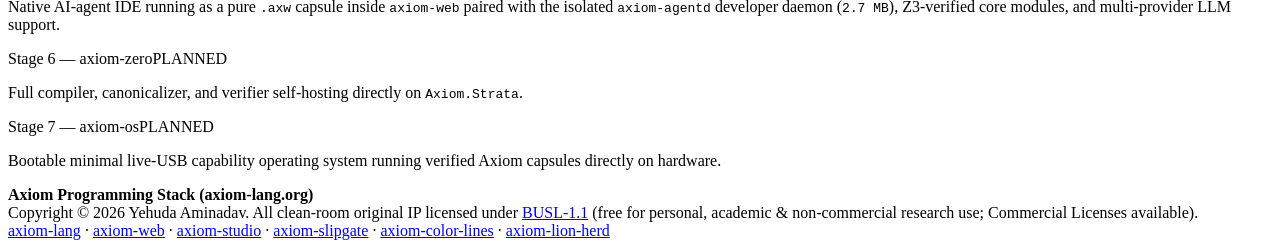
==== commit 24e6a634: "Remove legacy Stage 2 demos (axiom-ui, axiom-grid, axiom-workspace, axiom-capsule-browser) and updat" ====
--- a/public/index.html
+++ b/public/index.html
@@ -46,9 +46,8 @@
         </p>
 
         <div class="hero-ctas">
-          <a class="btn btn-primary" href="#stage2-ui" data-launch-demo="axiom-studio">Launch Axiom Studio IDE (2.5 MB RAM)</a>
-          <a class="btn btn-emerald" href="#stage2-ui" data-launch-demo="axiom-workspace">Multi-Window GPU OS (20.57 KB)</a>
-          <a class="btn" href="#stage2-ui" data-launch-demo="axiom-grid">1,000,000-Cell GPU Sheet (21.65 KB)</a>
+          <a class="btn btn-primary" href="#stage2-ui" data-launch-demo="axiom-studio">Launch Axiom Studio IDE</a>
+          <a class="btn btn-emerald" href="https://github.com/aminadav-ai/axiom-web" target="_blank" rel="noopener">Axiom Web Browser (Native)</a>
           <a class="btn" href="#stage1-games" data-launch-demo="axiom-slipgate">Play 3D Shooter (30.38 KB)</a>
         </div>
 
@@ -166,116 +165,32 @@
       </div>
     </section>
 
-    <!-- STAGE 2 SHOWCASE: AXIOM-UI ZERO-DOM HARDWARE GPU APPS -->
+    <!-- AXIOM STUDIO SHOWCASE -->
     <section id="stage2-ui" class="section">
       <div class="container">
         <div class="section-hdr">
-          <h2>Stage 2 Live Showcase: <code>axiom-ui</code> Zero-DOM Hardware GPU Suite</h2>
-          <p>Four complete desktop-class applications written <strong>100% in Axiom</strong> without a single HTML widget or CSS layout rule. Click any preview to run the live WebAssembly binary right on this page, or open it full-screen:</p>
+          <h2>Axiom Studio &amp; Native <code>axiom-web</code> Capsule Stack</h2>
+          <p>Zero-Chromium native IDE written <strong>100% in Axiom</strong> running inside the capability-gated <code>axiom-web</code> capsule browser with an isolated local <code>axiom-agentd</code> daemon:</p>
         </div>
 
         <div class="showcase-grid">
-          <!-- Axiom Studio v1.0 -->
+          <!-- Axiom Studio -->
           <article class="demo-card">
             <div class="demo-thumb-wrap" data-launch-demo="axiom-studio">
-              <img src="/previews/axiom-studio.png" alt="Axiom Studio v1.0 Hybrid AI IDE screenshot" loading="lazy">
+              <img src="/previews/axiom-studio.png" alt="Axiom Studio AI IDE screenshot" loading="lazy">
               <div class="demo-badges">
-                <span class="badge-dark">11.68 KB Wasm</span>
-                <span class="badge-dark">2.5 MB Daemon</span>
-                <span class="badge-dark">Stages 3 &amp; 4 IDE</span>
+                <span class="badge-dark">114 KB .axw</span>
+                <span class="badge-dark">2.7 MB Daemon</span>
+                <span class="badge-dark">Z3 Verified</span>
               </div>
             </div>
             <div class="demo-body">
-              <h3>Axiom Studio v1.0 — Hybrid AI IDE &amp; Shell</h3>
-              <p>Zero-Electron AI-agent IDE (<code>2.5 MB</code> Rust daemon vs <code>680 MB</code> Electron) with 1-draw-call multilingual (Latin + Cyrillic + <code>&#8362;</code>) WebGL2 <code>#hash</code> DAG, integrated <code>axiom-shell</code>, 1-click Antigravity session migration, and 3-mode AI (Google One Ultra, Gemini 4 Carbon API, Ollama).</p>
+              <h3>Axiom Studio — Native AI IDE &amp; Isolated Agent Daemon</h3>
+              <p>Zero-Electron AI-agent IDE running as a pure <code>.axw</code> capsule (<code>effects=[Gpu, Mem, Net]</code>) inside <code>axiom-web</code>, talking over authenticated loopback HTTP to the isolated <code>axiom-agentd</code> developer daemon.</p>
               <div class="demo-actions">
-                <button type="button" class="btn btn-sm btn-primary" data-launch-demo="axiom-studio">Run Live Inline</button>
+                <button type="button" class="btn btn-sm btn-primary" data-launch-demo="axiom-studio">Run Web Preview</button>
                 <a class="btn btn-sm" href="/axiom-studio/" target="_blank" rel="noopener">Fullscreen</a>
                 <a class="btn btn-sm" href="https://github.com/aminadav-ai/axiom-studio" target="_blank" rel="noopener">GitHub Repo</a>
-              </div>
-            </div>
-          </article>
-
-          <!-- Axiom Grid -->
-          <article class="demo-card">
-            <div class="demo-thumb-wrap" data-launch-demo="axiom-grid">
-              <img src="/previews/axiom-grid.png" alt="Axiom Grid 1,000,000-cell GPU spreadsheet screenshot" loading="lazy">
-              <div class="demo-badges">
-                <span class="badge-dark">21.65 KB Wasm</span>
-                <span class="badge-dark">7.93 KB Gzip</span>
-                <span class="badge-dark">1,000,000 Cells</span>
-              </div>
-            </div>
-            <div class="demo-body">
-              <h3>Axiom Grid v1.0 — 1M-Cell GPU Spreadsheet</h3>
-              <p>Excel-class <code>1,000 &times; 1,000</code> (<code>A1..ALL1000</code>) virtualized spreadsheet with live <code>=SUM</code>, <code>=AVG</code>, <code>=MAX</code> &amp; cell arithmetic, emerald dependency highlighting, editable <code>fx</code> bar, live bound Q1–Q4 GPU charts, and Strata Time-Travel.</p>
-              <div class="demo-actions">
-                <button type="button" class="btn btn-sm btn-primary" data-launch-demo="axiom-grid">Run Live Inline</button>
-                <a class="btn btn-sm" href="/axiom-grid/" target="_blank" rel="noopener">Fullscreen</a>
-                <a class="btn btn-sm" href="https://github.com/aminadav-ai/axiom-grid" target="_blank" rel="noopener">GitHub Repo</a>
-              </div>
-            </div>
-          </article>
-
-          <!-- Axiom Workspace -->
-          <article class="demo-card">
-            <div class="demo-thumb-wrap" data-launch-demo="axiom-workspace">
-              <img src="/previews/axiom-workspace.png" alt="Axiom Workspace 4-window GPU desktop OS screenshot" loading="lazy">
-              <div class="demo-badges">
-                <span class="badge-dark">20.57 KB Wasm</span>
-                <span class="badge-dark">6.84 KB Gzip</span>
-                <span class="badge-dark">1 Draw Call</span>
-              </div>
-            </div>
-            <div class="demo-body">
-              <h3>Axiom Workspace v1.0 — "The Electron Killer"</h3>
-              <p>Multi-window GPU Desktop OS featuring 4 overlapping, draggable, hardware-clipped resizable windows: live <code>Flux Secret&lt;T&gt;</code> Taint Graph, Electron vs Axiom RAM Stress-Test, Z3 Safe-Division Calculator, SDF Shader Studio, and full-OS Time-Travel.</p>
-              <div class="demo-actions">
-                <button type="button" class="btn btn-sm btn-primary" data-launch-demo="axiom-workspace">Run Live Inline</button>
-                <a class="btn btn-sm" href="/axiom-workspace/" target="_blank" rel="noopener">Fullscreen</a>
-                <a class="btn btn-sm" href="https://github.com/aminadav-ai/axiom-workspace" target="_blank" rel="noopener">GitHub Repo</a>
-              </div>
-            </div>
-          </article>
-
-          <!-- Axiom Capsule Browser -->
-          <article class="demo-card">
-            <div class="demo-thumb-wrap" data-launch-demo="axiom-capsule-browser">
-              <img src="/previews/axiom-capsule-browser.png" alt="Axiom Capsule Browser prototype screenshot" loading="lazy">
-              <div class="demo-badges">
-                <span class="badge-dark">21.21 KB Wasm</span>
-                <span class="badge-dark">7.04 KB Gzip</span>
-                <span class="badge-dark">0.14 ms HTML Parse</span>
-              </div>
-            </div>
-            <div class="demo-body">
-              <h3>Axiom Capsule Browser v1.0 — Future + Legacy Web</h3>
-              <p>Working prototype of <code>axiom-web</code>: executes verified <code>.axw</code> capsules natively on GPU, halts spyware capsules <strong>before Wasm byte 0</strong> via <code>axiom.passport</code> (with network-stripped sandbox mode), and sanitizes legacy HTML in pure Axiom with zero JS executed.</p>
-              <div class="demo-actions">
-                <button type="button" class="btn btn-sm btn-primary" data-launch-demo="axiom-capsule-browser">Run Live Inline</button>
-                <a class="btn btn-sm" href="/axiom-capsule-browser/" target="_blank" rel="noopener">Fullscreen</a>
-                <a class="btn btn-sm" href="https://github.com/aminadav-ai/axiom-capsule-browser" target="_blank" rel="noopener">GitHub Repo</a>
-              </div>
-            </div>
-          </article>
-
-          <!-- Axiom-UI Core Gallery -->
-          <article class="demo-card">
-            <div class="demo-thumb-wrap" data-launch-demo="axiom-ui">
-              <img src="/previews/axiom-ui.png" alt="Axiom-UI interactive component gallery screenshot" loading="lazy">
-              <div class="demo-badges">
-                <span class="badge-dark">15.34 KB Wasm</span>
-                <span class="badge-dark">5.38 KB Gzip</span>
-                <span class="badge-dark">0.20 ms Layout</span>
-              </div>
-            </div>
-            <div class="demo-body">
-              <h3>Axiom-UI v1.0 — Core Engine &amp; Widget Gallery</h3>
-              <p>Unified 1-Draw-Call SDF &amp; HiDPI 3-style Font Atlas engine: native GPU keyboard text input, tactile SDF switches, sliders, real-time anti-aliased vector waveform, Z3 layout proof inspector, 3 live themes, and 120-frame UI Time-Travel.</p>
-              <div class="demo-actions">
-                <button type="button" class="btn btn-sm btn-primary" data-launch-demo="axiom-ui">Run Live Inline</button>
-                <a class="btn btn-sm" href="/axiom-ui/" target="_blank" rel="noopener">Fullscreen</a>
-                <a class="btn btn-sm" href="https://github.com/aminadav-ai/axiom-ui" target="_blank" rel="noopener">GitHub Repo</a>
               </div>
             </div>
           </article>
@@ -462,18 +377,13 @@
           </div>
 
           <div class="stage-item" data-state="done">
-            <div class="stage-top"><span>Stage 2 — axiom-ui</span><span class="pill">COMPLETED</span></div>
-            <p>Zero-DOM, Zero-CSS 1-Draw-Call WebGL2 SDF &amp; HiDPI Font Atlas UI engine powering <code>axiom-grid</code> (1M cells), <code>axiom-workspace</code> (4-window Desktop OS), and <code>axiom-capsule-browser</code>.</p>
+            <div class="stage-top"><span>Stage 2 — axiom-web</span><span class="pill">COMPLETED</span></div>
+            <p>Standalone capability-gated native <code>.axw</code> capsule browser (Vulkan/wgpu 1-draw-call SDF + Z-buffered 3D + HiDPI Font Atlas + Z3-verified <code>axiom.passport</code> Gatekeeper &amp; zero-JS HTML Clean-Reader).</p>
           </div>
 
           <div class="stage-item" data-state="done">
-            <div class="stage-top"><span>Stages 3 &amp; 4 — axiom-studio (+ shell)</span><span class="pill">COMPLETED</span></div>
-            <p>Ultra-lightweight native AI-agent IDE (<code>2.5 MB</code> RAM) built on <code>axiom-ui</code> with integrated <code>axiom-shell</code>, Cyrillic/UTF-8 GPU typography, Antigravity session migration, and 3-mode Hybrid AI (Ultra, Gemini 4, Ollama).</p>
-          </div>
-
-          <div class="stage-item">
-            <div class="stage-top"><span>Stage 5 — axiom-web</span><span class="pill">PROTOTYPE LIVE</span></div>
-            <p>Standalone capability-gated <code>.axw</code> capsule player combined with zero-JS Legacy HTML Clean-Reader (prototype live today in <code>axiom-capsule-browser</code>).</p>
+            <div class="stage-top"><span>Stage 3 — axiom-studio</span><span class="pill">COMPLETED</span></div>
+            <p>Native AI-agent IDE running as a pure <code>.axw</code> capsule inside <code>axiom-web</code> paired with the isolated <code>axiom-agentd</code> developer daemon (<code>2.7 MB</code>), Z3-verified core modules, and multi-provider LLM support.</p>
           </div>
 
           <div class="stage-item">
@@ -498,11 +408,11 @@
       </div>
       <div>
         <a href="https://github.com/aminadav-ai/axiom-lang" target="_blank" rel="noopener">axiom-lang</a> &middot;
-        <a href="https://github.com/aminadav-ai/axiom-ui" target="_blank" rel="noopener">axiom-ui</a> &middot;
-        <a href="https://github.com/aminadav-ai/axiom-grid" target="_blank" rel="noopener">axiom-grid</a> &middot;
-        <a href="https://github.com/aminadav-ai/axiom-workspace" target="_blank" rel="noopener">axiom-workspace</a> &middot;
-        <a href="https://github.com/aminadav-ai/axiom-capsule-browser" target="_blank" rel="noopener">axiom-capsule-browser</a> &middot;
-        <a href="https://github.com/aminadav-ai/axiom-slipgate" target="_blank" rel="noopener">axiom-slipgate</a>
+        <a href="https://github.com/aminadav-ai/axiom-web" target="_blank" rel="noopener">axiom-web</a> &middot;
+        <a href="https://github.com/aminadav-ai/axiom-studio" target="_blank" rel="noopener">axiom-studio</a> &middot;
+        <a href="https://github.com/aminadav-ai/axiom-slipgate" target="_blank" rel="noopener">axiom-slipgate</a> &middot;
+        <a href="https://github.com/aminadav-ai/axiom-color-lines" target="_blank" rel="noopener">axiom-color-lines</a> &middot;
+        <a href="https://github.com/aminadav-ai/axiom-lion-herd" target="_blank" rel="noopener">axiom-lion-herd</a>
       </div>
     </div>
   </footer>
